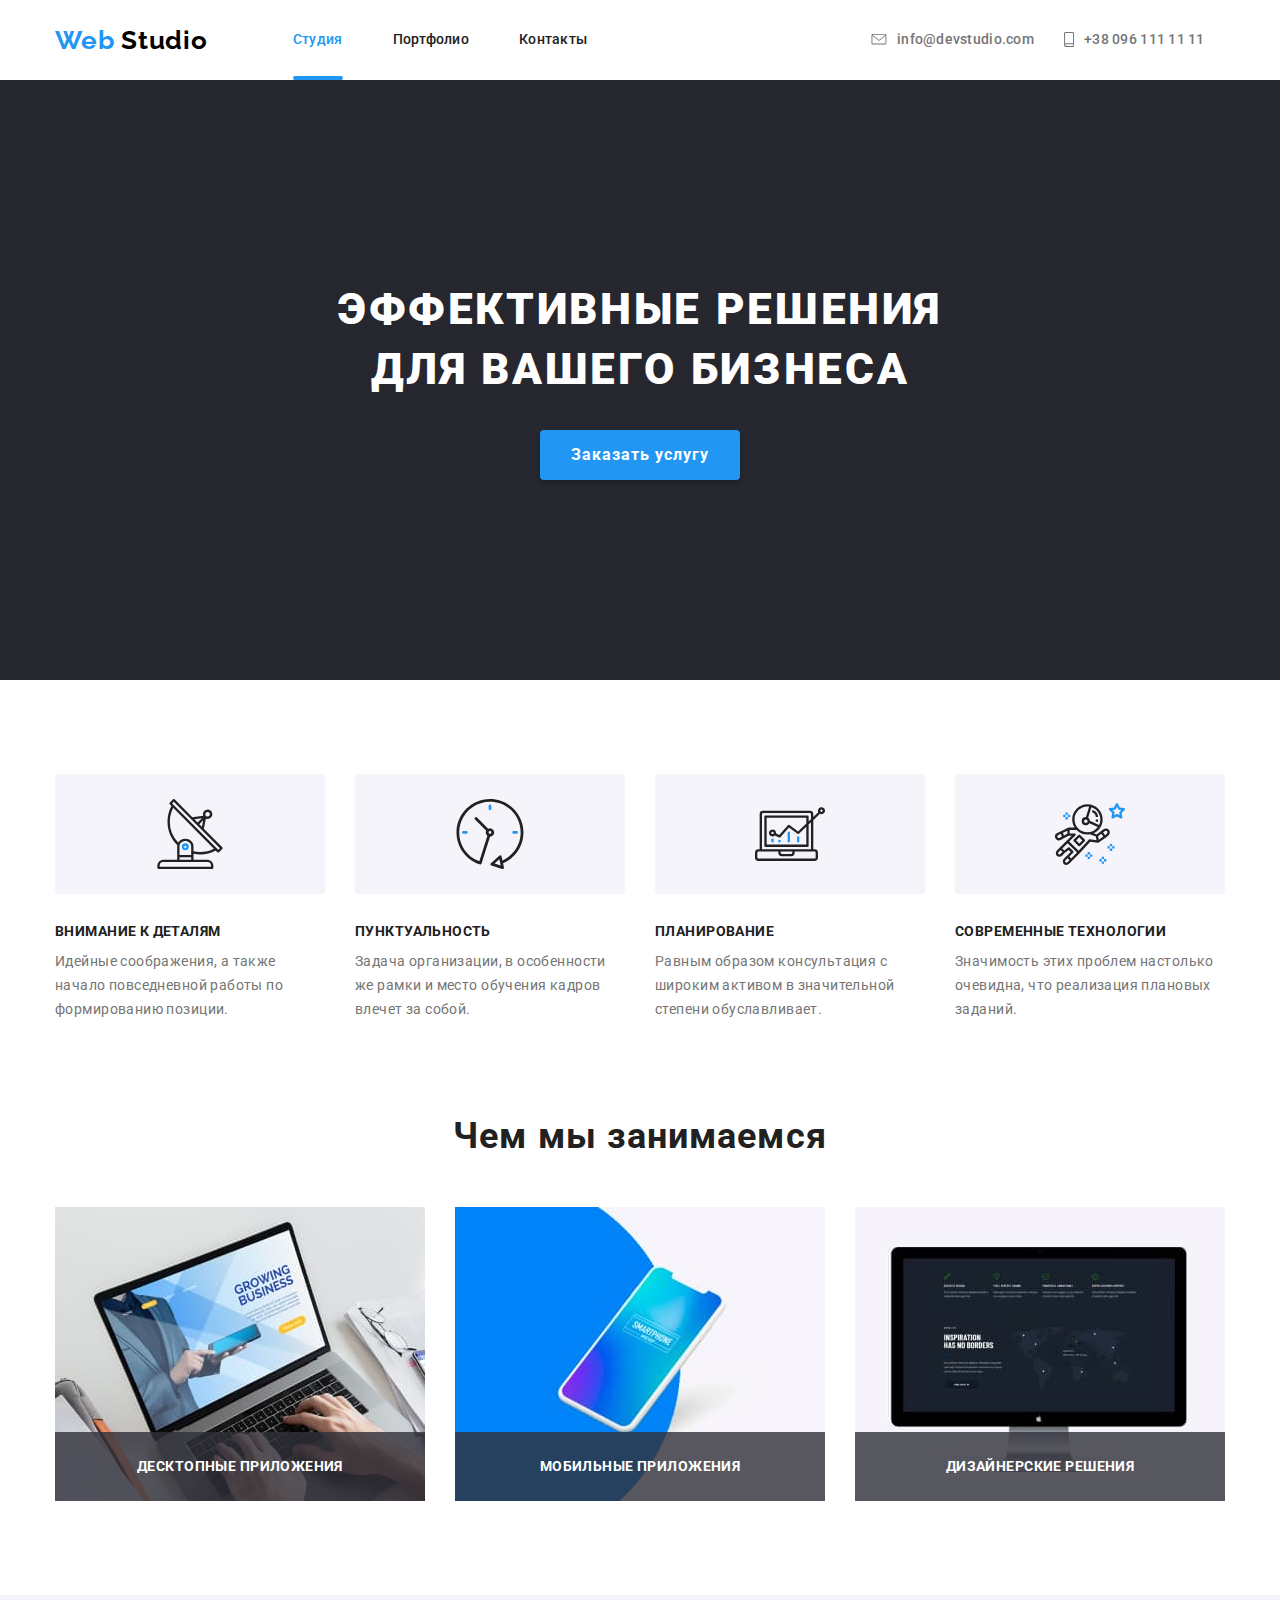
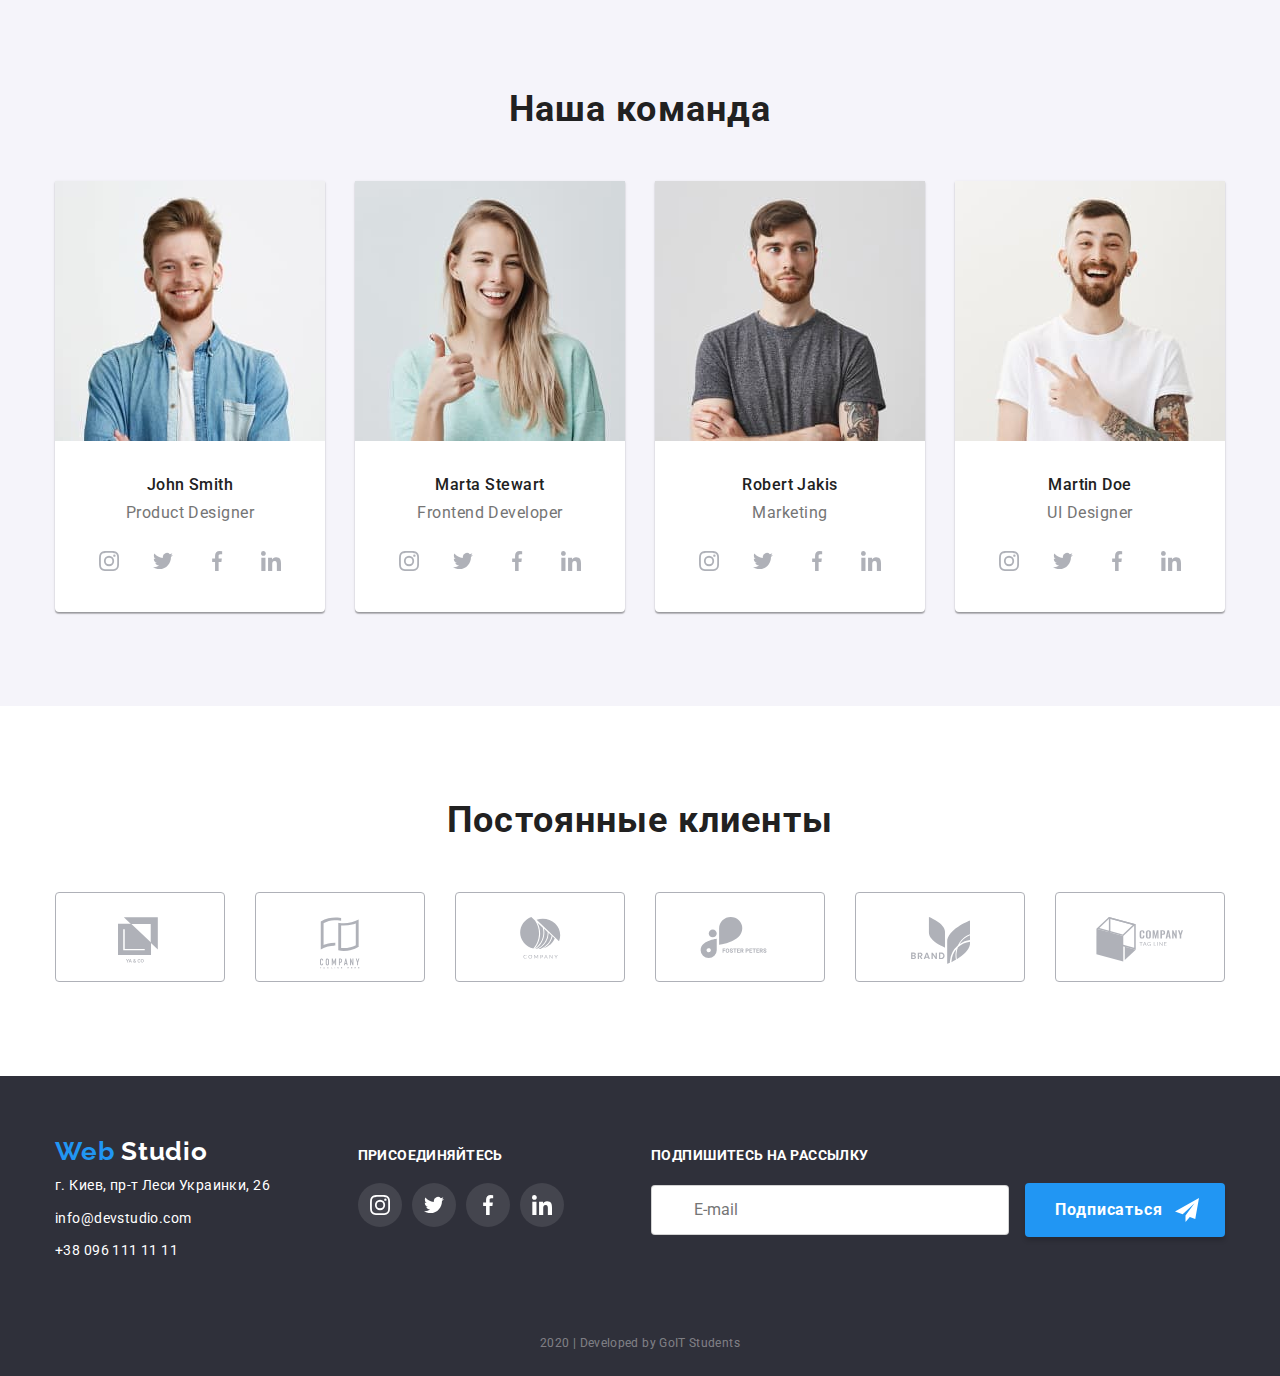
==== index.html @ 99c1262e "начало" ====
<!DOCTYPE html>
<html lang="ru">
  <head>
    <meta charset="UTF-8" />
    <title>My homework</title>
    <link
      href="https://fonts.googleapis.com/css2?family=Raleway:wght@700&family=Roboto:wght@400;500&display=swap"
      rel="stylesheet"
    />
    <link
      rel="stylesheet"
      href="https://cdnjs.cloudflare.com/ajax/libs/modern-normalize/0.6.0/modern-normalize.min.css"
    />
    <link rel="stylesheet" href="./main.css" />
  </head>
  <body>
    <header>
      <div class="container">
        <nav class="main-conteiner">
          <a href="./index.html" class="logo"
            ><span class="blue">Web </span>
            <span class="studio"> Studio</span></a
          >
          <ul class="site-nav">
            <li class="link-list">
              <a href="./index.html" class="link-current">Студия</a>
            </li>
            <li class="link-list">
              <a href="./portfolio.html" class="link">Портфолио</a>
            </li>
            <li class="link-list">
              <a href="" class="link">Контакты</a>
            </li>
          </ul>
          <address class="contacs">
            <a href="mailto:info@devstudio.com " class="contac">
              <svg class="icon-eleph" width="16" height="11.2">
                <use href="./img/sprite.svg#envelope"></use>
              </svg>
              info@devstudio.com
            </a>
            <a href="tel:+380961111111" class="contac">
              <svg class="icon-telep" width="10" height="15">
                <use href="./img/sprite.svg#smartphone"></use>
              </svg>
              +38 096 111 11 11
            </a>
          </address>
        </nav>
      </div>
    </header>
    <main>
      <div class="backdrop is-hidden" data-modal>
        <div class="modal">
          <form class="js-speker-form" autocomplete="off">
            <b class="form-text">Оставьте свои данные, мы вам перезвоним</b>
            <span class="form-close" data-modal-close>
              <svg class="close" width="11" height="11">
                <use href="./img/symbol-defs.svg#Vector61"></use>
              </svg>
            </span>
            <ul class="form-list">
              <li class="form-field">
                <input
                  type="text"
                  name="user-name"
                  id="name"
                  class="form-input"
                  placeholder=" "
                />
                <label for="name" class="form-label">Имя</label>
                <svg class="form-icon" width="12" height="12">
                  <use href="./img/symbol-defs.svg#Vector3"></use>
                </svg>
              </li>
              <li class="form-field">
                <input
                  type="tel"
                  name="tel"
                  id="tel"
                  class="form-input"
                  placeholder=" "
                />
                <label for="tel" class="form-label">Телефон</label>
                <svg class="form-icon" width="13" height="13">
                  <use href="./img/symbol-defs.svg#Vector1"></use>
                </svg>
              </li>
              <li class="form-field">
                <input
                  type="email"
                  name="email"
                  id="email"
                  class="form-input"
                  placeholder=" "
                />
                <label for="email" class="form-label">Почта</label>
                <svg class="form-icon" width="15" height="12">
                  <use href="./img/symbol-defs.svg#Vector21"></use>
                </svg>
              </li>
              <li class="form-field">
                <textarea
                  name="comment"
                  id="comment"
                  placeholder="Комментарий"
                ></textarea>
              </li>
            </ul>
            <label for="policy" class="form-policy">
              <input
                type="checkbox"
                name="policy"
                id="policy"
                class="checkbox"
              />
              <span class="checkbox-icon"></span>
              <p class="form-doc">
                Соглашаюсь с рассылкой и принимаю
                <a href="" class="form">Условия договора</a>
              </p></label
            >
            <button type="submit" class="form-button">Отправить</button>
          </form>
        </div>
      </div>

      <section class="decide">
        <div class="business">
          <h1>Эффективные решения для вашего бизнеса</h1>
        </div>
        <span class="buttom-footer" data-modal-open>Заказать услугу</span>
      </section>
      <section class="section">
        <div class="container">
          <ul class="info-main main-conteiner">
            <li class="info-li">
              <div class="icon-diagram">
                <svg class="icon-clock" width="70" height="70">
                  <use href="./img/sprite.svg#antenna"></use>
                </svg>
              </div>
              <h3 class="quality">Внимание к деталям</h3>
              <p class="text">
                Идейные соображения, а также начало повседневной работы по
                формированию позиции.
              </p>
            </li>
            <li class="info-li">
              <div class="icon-diagram">
                <svg class="icon-clock" width="70" height="70">
                  <use href="./img/sprite.svg#clock1"></use>
                </svg>
              </div>
              <h3 class="quality">Пунктуальность</h3>
              <p class="text">
                Задача организации, в особенности же рамки и место обучения
                кадров влечет за собой.
              </p>
            </li>
            <li class="info-li">
              <div class="icon-diagram">
                <svg class="icon-clock" width="70" height="70">
                  <use href="./img/sprite.svg#diagram"></use>
                </svg>
              </div>
              <h3 class="quality">Планирование</h3>
              <p class="text">
                Равным образом консультация с широким активом в значительной
                степени обуславливает.
              </p>
            </li>
            <li class="info-li">
              <div class="icon-diagram">
                <svg class="icon-clock" width="70" height="70">
                  <use href="./img/sprite.svg#astronaut"></use>
                </svg>
              </div>
              <h3 class="quality">Cовременные технологии</h3>
              <p class="text">
                Значимость этих проблем настолько очевидна, что реализация
                плановых заданий.
              </p>
            </li>
          </ul>
        </div>
      </section>
      <section class="section2">
        <div class="container">
          <h2 class="our-work">Чем мы занимаемся</h2>
          <ul class="main-conteiner">
            <li class="our-work-list">
              <img
                src="./img/img.jpg"
                class="block"
                alt="ноутбук"
                width="370"
              />
              <h3 class="quality-second">Десктопные приложения</h3>
            </li>
            <li class="our-work-list">
              <img
                src="./img/box.jpg"
                class="block"
                alt="телефон"
                width="370"
              />
              <h3 class="quality-second">Мобильные приложения</h3>
            </li>
            <li class="our-work-list">
              <img
                src="./img/img(1).jpg"
                class="block"
                alt="компьютерный монитор"
                width="370"
              />
              <h3 class="quality-second">Дизайнерские решения</h3>
            </li>
          </ul>
        </div>
      </section>
      <section class="section2 font">
        <div class="container">
          <h2 class="our-team">Наша команда</h2>
          <ul class="main-conteiner">
            <li class="our-people">
              <img
                src="./img/img(2).jpg"
                class="photo"
                alt="молодой человек"
                width="270"
              />
              <h3 class="name">John Smith</h3>
              <p class="profession">Product Designer</p>
              <ul class="social-network">
                <li class="network">
                  <a href="" class="social-name2">
                    <svg class="icon-insta" width="20" height="20">
                      <use href="./img/sprite.svg#instagram"></use>
                    </svg>
                  </a>
                </li>
                <li class="network">
                  <a href="" class="social-name2">
                    <svg class="icon-insta" width="20" height="20">
                      <use href="./img/sprite.svg#twitter"></use>
                    </svg>
                  </a>
                </li>
                <li class="network">
                  <a href="" class="social-name2">
                    <svg class="icon-insta" width="20" height="20">
                      <use href="./img/sprite.svg#facebook"></use>
                    </svg>
                  </a>
                </li>
                <li class="network">
                  <a href="" class="social-name2">
                    <svg class="icon-insta" width="20" height="20">
                      <use href="./img/sprite.svg#linkedin"></use>
                    </svg>
                  </a>
                </li>
              </ul>
            </li>
            <li class="our-people">
              <img
                src="./img/img(3).jpg"
                class="photo"
                alt="молодая женщина"
                width="270"
              />
              <h3 class="name">Marta Stewart</h3>
              <p class="profession">Frontend Developer</p>
              <ul class="social-network">
                <li class="network">
                  <a href="" class="social-name2">
                    <svg class="icon-insta" width="20" height="20">
                      <use href="./img/sprite.svg#instagram"></use>
                    </svg>
                  </a>
                </li>
                <li class="network">
                  <a href="" class="social-name2">
                    <svg class="icon-insta" width="20" height="20">
                      <use href="./img/sprite.svg#twitter"></use>
                    </svg>
                  </a>
                </li>
                <li class="network">
                  <a href="" class="social-name2">
                    <svg class="icon-insta" width="20" height="20">
                      <use href="./img/sprite.svg#facebook"></use>
                    </svg>
                  </a>
                </li>
                <li class="network">
                  <a href="" class="social-name2">
                    <svg class="icon-insta" width="20" height="20">
                      <use href="./img/sprite.svg#linkedin"></use>
                    </svg>
                  </a>
                </li>
              </ul>
            </li>
            <li class="our-people">
              <img
                src="./img/img(4).jpg"
                class="photo"
                alt="Молодой человек с рыжей бородой"
                width="270"
              />
              <h3 class="name">Robert Jakis</h3>
              <p class="profession">Marketing</p>
              <ul class="social-network">
                <li class="network">
                  <a href="" class="social-name2">
                    <svg class="icon-insta" width="20" height="20">
                      <use href="./img/sprite.svg#instagram"></use>
                    </svg>
                  </a>
                </li>
                <li class="network">
                  <a href="" class="social-name2">
                    <svg class="icon-insta" width="20" height="20">
                      <use href="./img/sprite.svg#twitter"></use>
                    </svg>
                  </a>
                </li>
                <li class="network">
                  <a href="" class="social-name2">
                    <svg class="icon-insta" width="20" height="20">
                      <use href="./img/sprite.svg#facebook"></use>
                    </svg>
                  </a>
                </li>
                <li class="network">
                  <a href="" class="social-name2">
                    <svg class="icon-insta" width="20" height="20">
                      <use href="./img/sprite.svg#linkedin"></use>
                    </svg>
                  </a>
                </li>
              </ul>
            </li>
            <li class="our-people">
              <img
                src="./img/img(5).jpg"
                class="photo"
                alt="Молодой человек с тонелями в ушах"
                width="270"
              />
              <h3 class="name">Martin Doe</h3>
              <p class="profession">UI Designer</p>
              <ul class="social-network">
                <li class="network">
                  <a href="" class="social-name2">
                    <svg class="icon-insta" width="20" height="20">
                      <use href="./img/sprite.svg#instagram"></use>
                    </svg>
                  </a>
                </li>
                <li class="network">
                  <a href="" class="social-name2">
                    <svg class="icon-insta" width="20" height="20">
                      <use href="./img/sprite.svg#twitter"></use>
                    </svg>
                  </a>
                </li>
                <li class="network">
                  <a href="" class="social-name2">
                    <svg class="icon-insta" width="20" height="20">
                      <use href="./img/sprite.svg#facebook"></use>
                    </svg>
                  </a>
                </li>
                <li class="network">
                  <a href="" class="social-name2">
                    <svg class="icon-insta" width="20" height="20">
                      <use href="./img/sprite.svg#linkedin"></use>
                    </svg>
                  </a>
                </li>
              </ul>
            </li>
          </ul>
        </div>
      </section>
      <section class="section2">
        <div class="container">
          <h2 class="clients">Постоянные клиенты</h2>
          <ul class="main-conteiner">
            <li class="our-clients">
              <a href=" " class="our-clients-name">
                <svg class="clients-logo1" width="44" height="49">
                  <use href="./img/sprite.svg#logo1"></use>
                </svg>
              </a>
            </li>

            <li class="our-clients">
              <a href=" " class="our-clients-name">
                <svg class="clients-logo1" width="40" height="52">
                  <use href="./img/sprite.svg#logo2"></use>
                </svg>
              </a>
            </li>
            <li class="our-clients">
              <a href=" " class="our-clients-name">
                <svg class="clients-logo1" width="41" height="42">
                  <use href="./img/sprite.svg#logo3"></use>
                </svg>
              </a>
            </li>
            <li class="our-clients">
              <a href=" " class="our-clients-name">
                <svg class="clients-logo1" width="80" height="42">
                  <use href="./img/sprite.svg#logo4"></use>
                </svg>
              </a>
            </li>
            <li class="our-clients">
              <a href=" " class="our-clients-name">
                <svg class="clients-logo1" width="59" height="47">
                  <use href="./img/sprite.svg#logo5"></use>
                </svg>
              </a>
            </li>
            <li class="our-clients">
              <a href=" " class="our-clients-name">
                <svg class="clients-logo1" width="88" height="45">
                  <use href="./img/sprite.svg#logo6"></use>
                </svg>
              </a>
            </li>
          </ul>
        </div>
      </section>
    </main>
    <footer class="footer">
      <div class="container">
        <div class="main-conteiner2">
          <address class="footer-addres">
            <a href="" class="footer-logo"
              ><span class="blue">Web</span
              ><span class="footer-studio"> Studio</span></a
            >
            <p class="footer-studio">г. Киев, пр-т Леси Украинки, 26</p>
            <ul class="mail2">
              <li class="contacs-details">
                <a href="mailto:info@devstudio.com " class="footer-studio"
                  >info@devstudio.com</a
                >
              </li>
              <li class="contacs-details">
                <a href="tel:+380961111111" class="footer-studio"
                  >+38 096 111 11 11</a
                >
              </li>
            </ul>
          </address>
          <div class="footer-elements">
            <b class="footer-act">присоединяйтесь</b>
            <ul class="social-network2">
              <li class="network">
                <a href="" class="social-name">
                  <svg class="icon-twitter" width="20" height="20">
                    <use href="./img/sprite.svg#instagram"></use>
                  </svg>
                </a>
              </li>
              <li class="network">
                <a href="" class="social-name">
                  <svg class="icon-twitter" width="20" height="20">
                    <use href="./img/sprite.svg#twitter"></use>
                  </svg>
                </a>
              </li>
              <li class="network">
                <a href="" class="social-name">
                  <svg class="icon-twitter" width="20" height="20">
                    <use href="./img/sprite.svg#facebook"></use>
                  </svg>
                </a>
              </li>
              <li class="network">
                <a href="" class="social-name">
                  <svg class="icon-twitter" width="20" height="20">
                    <use href="./img/sprite.svg#linkedin"></use>
                  </svg>
                </a>
              </li>
            </ul>
          </div>
          <div class="subscribe">
            <b class="footer-act">Подпишитесь на рассылку</b>
            <div class="form-field">
              <form>
                <input
                  type="email"
                  name="email"
                  id="email"
                  class="form-footer"
                  placeholder="E-mail"
                />
                <button type="submit" class="buttom">
                  <svg class="icon-footer" width="24" height="24">
                    <use href="./img/symbol-defs.svg#icon-send1"></use>
                  </svg>
                  Подписаться
                </button>
              </form>
            </div>
          </div>
        </div>
        <div>
          <p class="source">2020 | Developed by GoIT Students</p>
        </div>
      </div>
    </footer>
    <script>
      (() => {
        const refs = {
          openModalBtn: document.querySelector("[data-modal-open]"),
          closeModalBtn: document.querySelector("[data-modal-close]"),
          modal: document.querySelector("[data-modal]"),
        };

        refs.openModalBtn.addEventListener("click", toggleModal);
        refs.closeModalBtn.addEventListener("click", toggleModal);

        function toggleModal() {
          refs.modal.classList.toggle("is-hidden");
        }
      })();
    </script>
  </body>
</html>
---- main.css ----
:root {
  --title-color: #212121;
  --text-color: #757575;
  --font-logo: "Raleway", sans-serif;
  --font-text: "Roboto", sans-serif;
  --main-color: #2196f3;
  --footer-color: #ffffff;
  --footer-address: rgba(255, 255, 255, 0.6);
  --footer-source: rgba(255, 255, 255, 0.4);
}
html {
  box-sizing: border-box;
}
*,
*::before,
*::after {
  box-sizing: inherit;
}
body {
  font-family: var(--font-text);
  font-style: normal;
}
.container {
  margin-left: auto;
  margin-right: auto;
  width: 1200px;
  padding-left: 15px;
  padding-right: 15px;
}
.main-conteiner {
  display: flex;
  align-items: center;
  margin-top: 0;
  margin-bottom: 0;
  padding-left: 0;
}
.font {
  background: #f5f4fa;
}
a {
  text-decoration: none;
}
ul {
  list-style: none;
}
.decide {
  max-width: 1600px;
  height: 600px;
  margin-left: auto;
  margin-right: auto;
  background-image: linear-gradient(
      to right,
      rgba(47, 48, 58, 0.8),
      rgba(47, 48, 58, 0.8)
    ),
    url("../goit-markup-hw-04/img/Header.jpg");
  background-repeat: no-repeat;
  background-position: center;
  background-size: cover;
  background-color: black;
  text-align: center;
  padding-top: 200px;
  padding-bottom: 200px;
}
h1 {
  margin-top: 0;
  margin-bottom: 0;
  font-weight: 900;
  font-size: 44px;
  line-height: 1.36;
  letter-spacing: 0.06em;
  text-transform: uppercase;
  color: var(--footer-color);
}
.business {
  width: 696px;
  margin-left: auto;
  margin-right: auto;
  margin-bottom: 30px;
}
h2 {
  color: var(--title-color);
  font-weight: 700;
  font-size: 36px;
  line-height: 1.16;
  text-align: center;
  letter-spacing: 0.03em;
}
h3 {
  color: var(--title-color);
  font-weight: 700;
  font-size: 18px;
  line-height: 2;
  letter-spacing: 0.06em;
}
.logo {
  font-family: var(--font-logo);
  font-weight: 700;
  font-size: 26px;
  line-height: 1.19;
  letter-spacing: 0.03em;
}
.blue {
  color: var(--main-color);
  font-style: normal;
}
.studio {
  color: black;
}
.site-nav {
  margin-top: 0;
  margin-bottom: 0;
  margin-left: 85px;
  font-weight: 500;
  font-size: 14px;
  line-height: 1.14;
  letter-spacing: 0.02em;
  display: flex;
  padding-left: 0;
}
.link {
  display: block;
  position: relative;
  padding-top: 32px;
  padding-bottom: 32px;
  color: var(--title-color);
  transition: color 250ms cubic-bezier(0.4, 0, 0.2, 1);
}
.link:hover,
.link:focus {
  color: var(--main-color);
}
.link-current {
  position: relative;
}
.site-nav .link-current {
  display: block;
  padding-top: 32px;
  padding-bottom: 32px;
  color: var(--main-color);
}
.link-current::after {
  content: "";
  position: absolute;
  bottom: 0;
  left: 0;
  height: 4px;
  width: 100%;
  background-color: var(--main-color);
  border-radius: 2px;
}
.link-list {
  min-width: 49px;
  margin-right: 50px;
}
.link-list:last-child {
  margin-right: 0;
}
.contacs {
  margin-left: auto;
  display: flex;
  margin-top: 0;
  margin-bottom: 0;
}
.contacs .contac + .contac {
  margin-left: 30px;
}
.contac {
  display: flex;
  align-items: center;
  min-width: 161px;
  height: 16px;
  font-weight: 500;
  font-size: 14px;
  line-height: 1.14;
  letter-spacing: 0.02em;
  font-style: normal;
  color: var(--text-color);
  cursor: pointer;
  transition: color 250ms cubic-bezier(0.4, 0, 0.2, 1);
}
.contac:hover,
.contac:focus {
  color: var(--main-color);
}
.icon-eleph,
.icon-telep {
  margin-right: 10px;
  --color3: currentColor;
}
.portfolio {
  margin-top: 0;
  margin-bottom: 0;
  justify-content: center;
  margin-bottom: 50px;
}
.list-portfolio {
  display: block;
}
.list-portfolio + .list-portfolio {
  margin-left: 8px;
}
.icon-diagram {
  display: block;
  width: 270px;
  height: 120px;
  border-radius: 4px;
  background: #f5f4fa;
  margin-bottom: 30px;
}
.icon-clock {
  display: inline-block;
  margin: 25px 100px;
}
.info-li + .info-li {
  margin-left: 30px;
}
.button {
  display: inline-block;
  min-width: 103px;
  padding: 6px 22px;
  background: #f5f4fa;
  border-radius: 4px;
  margin: 0;
  font-weight: 500;
  font-size: 16px;
  line-height: 1.62;
  letter-spacing: 0.03em;
  color: var(--title-color);
  text-align: center;
}

.list-items {
  color: var(--title-color);
  transition: color 250ms cubic-bezier(0.4, 0, 0.2, 1),
    background-color 250ms cubic-bezier(0.4, 0, 0.2, 1),
    box-shadow 250ms cubic-bezier(0.4, 0, 0.2, 1);
}
.list-items:hover,
.list-items:focus {
  color: var(--footer-color);
  background-color: var(--main-color);
  box-shadow: 0px 2px 2px rgba(0, 0, 0, 0.12), 0px 1px 2px rgba(0, 0, 0, 0.08),
    0px 3px 1px rgba(0, 0, 0, 0.1);
}
.section {
  padding-top: 94px;
}
.section2 {
  padding-top: 94px;
  padding-bottom: 94px;
}
.text {
  margin-top: 0;
  margin-bottom: 0;
}
.quality {
  font-weight: 700;
  font-size: 14px;
  line-height: 1.14;
  letter-spacing: 0.03em;
  text-transform: uppercase;
  color: var(--title-color);
  margin-bottom: 10px;
  margin-top: 0;
}
.our-work-list {
  position: relative;
  width: 370px;
}
.our-work-list + .our-work-list {
  margin-left: 30px;
}
.our-work {
  margin-bottom: 50px;
  margin-top: 0;
}
.block {
  display: block;
}
.quality-second {
  position: absolute;
  bottom: 0;
  margin-top: 0;
  margin-bottom: 0;
  font-weight: 700;
  font-size: 14px;
  line-height: 1.14;
  letter-spacing: 0.03em;
  text-transform: uppercase;
  color: var(--footer-color);
  min-width: 370px;
  text-align: center;
  background-color: rgba(47, 48, 58, 0.8);
  padding: 27px 80px 27px 80px;
}
.our-team {
  margin-bottom: 50px;
  margin-top: 0;
}
.our-people {
  display: block;
  width: 270px;
  padding-bottom: 24px;
  background-color: var(--footer-color);
  box-shadow: 0px 2px 1px rgba(0, 0, 0, 0.2), 0px 1px 1px rgba(0, 0, 0, 0.14),
    0px 1px 3px rgba(0, 0, 0, 0.12);
  border-radius: 0px 0px 4px 4px;
}
.social-network {
  display: flex;
  margin-left: auto;
  margin-right: auto;
  padding-left: 0;
  width: 206px;
}
.social-name {
  color: #afb1b8;
  width: 44px;
  height: 44px;
  display: inline-block;
  border-radius: 50%;
  background-size: 20px;
  background-color: rgba(255, 255, 255, 0.1);
  transition: background-color 250ms cubic-bezier(0.4, 0, 0.2, 1);
}
.icon-twitter {
  display: inline-block;
  margin: 12px 12px;
  fill: var(--footer-color);
}
.social-name:hover,
.social-name:focus {
  background-color: var(--main-color);
}
.social-name2 {
  width: 44px;
  height: 44px;
  display: inline-block;
  border-radius: 50%;
  fill: #afb1b8;
  transition: background-color 250ms cubic-bezier(0.4, 0, 0.2, 1),
    fill 250ms cubic-bezier(0.4, 0, 0.2, 1);
}
.icon-insta {
  display: block;
  margin-right: auto;
  margin-left: auto;
  margin-bottom: 12px;
  margin-top: 12px;
}
.social-name2:hover,
.social-name2:focus {
  background-color: var(--main-color);
  fill: #ffffff;
}
.icon-insta {
  fill: inherit;
}
.network {
  display: block;
  justify-content: space-between;
}
.network + .network {
  margin-left: 10px;
}
.our-people + .our-people {
  margin-left: 30px;
}
.techno {
  font-weight: normal;
  font-size: 18px;
  line-height: 28px;
  letter-spacing: 0.03em;
  color: var(--footer-color);
  margin-top: 0;
  margin-bottom: 0;
}
p {
  color: var(--text-color);
  font-weight: normal;
  font-size: 14px;
  line-height: 1.71;
  letter-spacing: 0.03em;
}
.work {
  font-weight: 400;
  font-size: 16px;
  line-height: 1.85;
  letter-spacing: 0.03em;
  color: var(--text-color);
  margin-top: 0;
  margin-bottom: 0;
}
.photo {
  margin-bottom: 30px;
}
.name {
  margin-bottom: 10px;
  text-align: center;
  font-weight: 500;
  font-size: 16px;
  line-height: 1.18;
  letter-spacing: 0.03em;
  color: var(--title-color);
  margin-top: 0;
}
.profession {
  margin-bottom: 16px;
  text-align: center;
  margin-top: 0;
  font-weight: 400;
  font-size: 16px;
  line-height: 1.18;
}
.clients {
  margin-top: 0;
  margin-bottom: 50px;
}
.our-clients-name {
  display: block;
  width: 170px;
  height: 90px;
  border: 1px solid #afb1b8;
  box-sizing: border-box;
  border-radius: 4px;
  cursor: pointer;
  transition: border-color 250ms cubic-bezier(0.4, 0, 0.2, 1),
    --color5 250ms cubic-bezier(0.4, 0, 0.2, 1);
}
.our-clients + .our-clients {
  margin-left: 30px;
}
.clients-logo1 {
  display: block;
  margin-left: auto;
  margin-right: auto;
  margin-top: 24px;
  margin-bottom: 24px;
}
.our-clients-name:hover,
.our-clients-name:focus {
  border-color: var(--main-color);
  --color5: var(--main-color);
}
.clients-logo1 {
  --color5: inherit;
}
.our-service {
  padding-left: 0;
  margin-bottom: 0;
  margin-top: 0;
  display: flex;
  flex-wrap: wrap;
}

.our-photo {
  width: 370px;
  margin-right: 30px;
  margin-bottom: 30px;
}

.our-photo-name {
  display: block;
  width: 372px;
  background: #ffffff;
  border: 1px solid #eeeeee;
  box-sizing: border-box;
  cursor: pointer;
  transition: border 250ms cubic-bezier(0.4, 0, 0.2, 1),
    box-sizing 250ms cubic-bezier(0.4, 0, 0.2, 1),
    box-shadow 250ms cubic-bezier(0.4, 0, 0.2, 1);
}
.product-overlay {
  width: 370px;
  min-height: 294px;
  position: relative;
  overflow: hidden;
}
.text-overlay {
  position: absolute;
  min-width: 322px;
  padding: 63px 24px;
  left: 0;
  top: 0;
  width: 100%;
  height: 100%;
  background: rgba(33, 150, 243, 0.9);
  transform: translateY(101%);
  transition: transform 250ms cubic-bezier(0.4, 0, 0.2, 1);
}
.text-overlay2 {
  display: inline-block;
  font-family: var(--font-text);
  font-weight: 400;
  font-size: 18px;
  line-height: 1.55;
  letter-spacing: 0.03em;
  color: #ffffff;
  margin-bottom: 0;
  margin-top: 0;
}
.our-photo:hover .text-overlay,
.our-photo:focus-within .text-overlay {
  transform: translateY(0);
}

.our-photo-name:hover,
.our-photo-name:focus {
  border: 1px solid #eeeeee;
  box-sizing: border-box;
  box-shadow: 1px 4px 6px rgba(0, 0, 0, 0.16), 0px 4px 4px rgba(0, 0, 0, 0.06),
    0px 1px 1px rgba(0, 0, 0, 0.12);
}
.portfolio-poster {
  display: block;
  box-shadow: inherit;
}
.our-photo:nth-child(3n) {
  margin-right: 0;
}
.our-photo:nth-last-child(-n + 3) {
  margin-bottom: 0;
}
.footer {
  background: #2f303a;
  padding-top: 60px;
  padding-bottom: 21px;
}
.footer-studio {
  color: var(--footer-color);
  font-style: normal;
  margin-top: 0;
}
.footer-addres p {
  margin-bottom: 9px;
}
.footer-logo {
  display: inline-block;
  font-family: var(--font-logo);
  font-weight: 700;
  font-size: 26px;
  line-height: 1.19;
  letter-spacing: 0.03em;
  margin-bottom: 8px;
}
.mail {
  margin-top: 0;
  margin-bottom: 0;
}
.poster {
  margin-top: 0;
  margin-bottom: 4px;
}
.heading {
  display: inline-block;
  width: 322px;
  min-height: 70px;
  margin: 20px 24px;
}
.footer-addres {
  font-weight: 400;
  font-size: 14px;
  line-height: 1.71;
  letter-spacing: 0.03em;
}
.footer-act {
  color: var(--footer-color);
  font-weight: 700;
  font-size: 14px;
  line-height: 1.14;
  letter-spacing: 0.03em;
  text-transform: uppercase;
  display: inline-block;
  margin-bottom: 20px;
}
.buttom-footer {
  display: inline-block;
  min-width: 200px;
  padding: 10px 28px;
  text-align: center;
  color: var(--footer-color);
  border-radius: 4px;
  background-color: var(--main-color);
  font-weight: 700;
  font-size: 16px;
  line-height: 1.87;
  letter-spacing: 0.06em;
  box-shadow: 0px 4px 4px rgba(0, 0, 0, 0.15);
}
.source {
  color: var(--footer-source);
  font-weight: 400;
  font-size: 12px;
  line-height: 2;
  text-align: center;
  letter-spacing: 0.03em;
  margin-bottom: 0;
  margin-top: 0;
}
.footer-elements,
.subscribe,
.footer-addres {
  display: block;
}
.subscribe {
  flex-direction: column;
}
.network {
  display: block;
}
.cotacs-details {
  display: inline-block;
  margin-left: auto;
}
.input {
  min-width: 334px;
  padding: 14px 12px;
  border: 1px solid rgba(255, 255, 255, 0.3);
  border-radius: 4px;
  margin-right: 12px;
}
.main-conteiner2 {
  display: flex;
  align-items: baseline;
  justify-content: space-between;
  margin-bottom: 68px;
}
.mail2 {
  margin-top: 0;
  margin-bottom: 0;
  padding: 0;
}
.social-network2 {
  display: flex;
  padding: 0;
  margin-top: 0;
  margin-bottom: 0;
}
.mail2:nth-first-child() {
  margin-bottom: 8px;
}
.contacs-details {
  margin-bottom: 8px;
}
.contacs-details:last-child {
  margin-bottom: 0;
}
.main-portfolio {
  padding-top: 94px;
  padding-bottom: 94px;
}
.backdrop {
  position: fixed;
  left: 0;
  top: 0;
  width: 100%;
  height: 100%;
  z-index: 1;
  background: rgba(0, 0, 0, 0.2);
  transition: opacity 250ms cubic-bezier(0.4, 0, 0.2, 1);
}
.backdrop.is-hidden {
  opacity: 0;
  pointer-events: none;
}
.modal {
  position: absolute;
  left: 50%;
  top: 50%;
  transform: translate(-50%, -50%);
  max-height: calc(100% - 30px);
  max-width: calc(100% - 30px);
  overflow: auto;
  background: #ffffff;
  box-shadow: 0px 2px 1px rgba(0, 0, 0, 0.2), 0px 1px 1px rgba(0, 0, 0, 0.14),
    0px 1px 3px rgba(0, 0, 0, 0.12);
  border-radius: 4px;
}
.js-speker-form {
  position: relative;
  padding: 40px;
}
.form-text {
  display: inline-block;
  margin-bottom: 30px;
  font-weight: 700;
  font-size: 20px;
  line-height: 1.15;
  text-align: center;
  letter-spacing: 0.03em;
  color: var(--title-color);
}
.form-close {
  position: absolute;
  top: 8px;
  right: 8px;
  width: 30px;
  height: 30px;
  background: #ffffff;
  border: 1px solid rgba(0, 0, 0, 0.1);
  box-sizing: border-box;
  border-radius: 15px;
  transition: fill 250ms cubic-bezier(0.4, 0, 0.2, 1);
}
.close {
  display: block;
  margin: 9px 9px;
}
.form-close:hover {
  fill: var(--main-color);
}
.close {
  fill: inherit;
}
.form-list {
  padding-left: 0;
  margin-top: 0;
  margin-bottom: 20px;
}
.form-field {
  position: relative;
  display: flex;
  flex-direction: column;
  margin-bottom: 28px;
}
.form-field:last-child {
  margin-bottom: 0;
}
.form-field input {
  height: 40px;
  padding-left: 42px;
  margin-top: 0;
  border: 1px solid rgba(33, 33, 33, 0.2);
  box-sizing: border-box;
  border-radius: 4px;
}
.form-field textarea {
  min-height: 120px;
  padding-left: 16px;
  padding-top: 12px;
  border: 1px solid rgba(33, 33, 33, 0.2);
  box-sizing: border-box;
  border-radius: 4px;
}
.form-field label {
  font-weight: 400;
  font-size: 14px;
  line-height: 1.14;
  letter-spacing: 0.01em;
  color: var(--text-color);
}
.form-button {
  display: flex;
  width: 200px;
  height: 50px;
  margin-right: auto;
  margin-left: auto;
  border-color: transparent;
  padding: 10px 55px;
  font-weight: 700;
  font-size: 16px;
  line-height: 1.87;
  letter-spacing: 0.06em;
  color: var(--footer-color);
  background: var(--main-color);
  box-shadow: 0px 4px 4px rgba(0, 0, 0, 0.15);
  border-radius: 4px;
  transition: background-color 1000ms cubic-bezier(0.4, 0, 0.2, 1);
}
.form-button:hover {
  background-color: #188ce8;
  box-shadow: 0px 4px 4px rgba(0, 0, 0, 0.15);
  border-radius: 4px;
}
.form-input:focus + .form-label,
.form-input:not(:placeholder-shown) + .form-label {
  color: var(--main-color);
  transform: translate(-25px, -40px);
  margin-bottom: 4px;
}
.form-label {
  position: absolute;
  top: 50%;
  left: 42px;
  transform: translateY(-50%);
  transition: transform 250ms cubic-bezier(0.4, 0, 0.2, 1),
    color 250ms cubic-bezier(0.4, 0, 0.2, 1);
}
.form-comment {
  position: absolute;
  width: 416px;
  height: 96px;
  left: 16px;
  top: 12px;
}
.form-icon {
  position: absolute;
  display: inline-block;
  margin-right: 11px;
  top: 50%;
  left: 19px;
  transform: translateY(-50%);
  transition: fill 250ms cubic-bezier(0.4, 0, 0.2, 1);
}
.form-input:focus ~ .form-icon {
  fill: var(--main-color);
}
.checkbox {
  -webkit-appearance: none;
  -moz-appearance: none;
  appearance: none;
  position: absolute;
}
.form-policy {
  display: flex;
  align-items: center;
  margin-left: auto;
  margin-right: auto;
  margin-bottom: 30px;
  width: 432px;
}

.checkbox-icon {
  display: inline-block;
  width: 15px;
  height: 15px;
  border: 2px solid #212121;
  border-radius: 4px;
}
.checkbox:checked + .checkbox-icon {
  border-color: var(--main-color);
  background-image: url(./img/icon-check.svg);
  background-size: contain;
  background-origin: border-box;
}
.form-doc {
  margin-left: 8.38px;
  font-weight: 400;
  font-size: 14px;
  line-height: 1.71;
  letter-spacing: 0.03em;
  color: #757575;
}
.form {
  color: var(--main-color);
  text-decoration: underline;
}
.form-footer {
  width: 358px;
  min-height: 50px;
}
.buttom {
  position: relative;
  display: inline-block;
  border-color: transparent;
  min-width: 200px;
  min-height: 50px;
  margin-left: 12px;
  padding: 10px 32px;
  color: var(--footer-color);
  border-radius: 4px;
  background-color: var(--main-color);
  box-shadow: 0px 4px 4px rgba(0, 0, 0, 0.15);
  padding-left: 0;
  font-weight: 700;
  font-size: 16px;
  line-height: 1.87;
  letter-spacing: 0.06em;
}
.icon-footer {
  position: absolute;
  right: 28px;
  top: 13px;
  bottom: 13px;
  left: 148px;
}
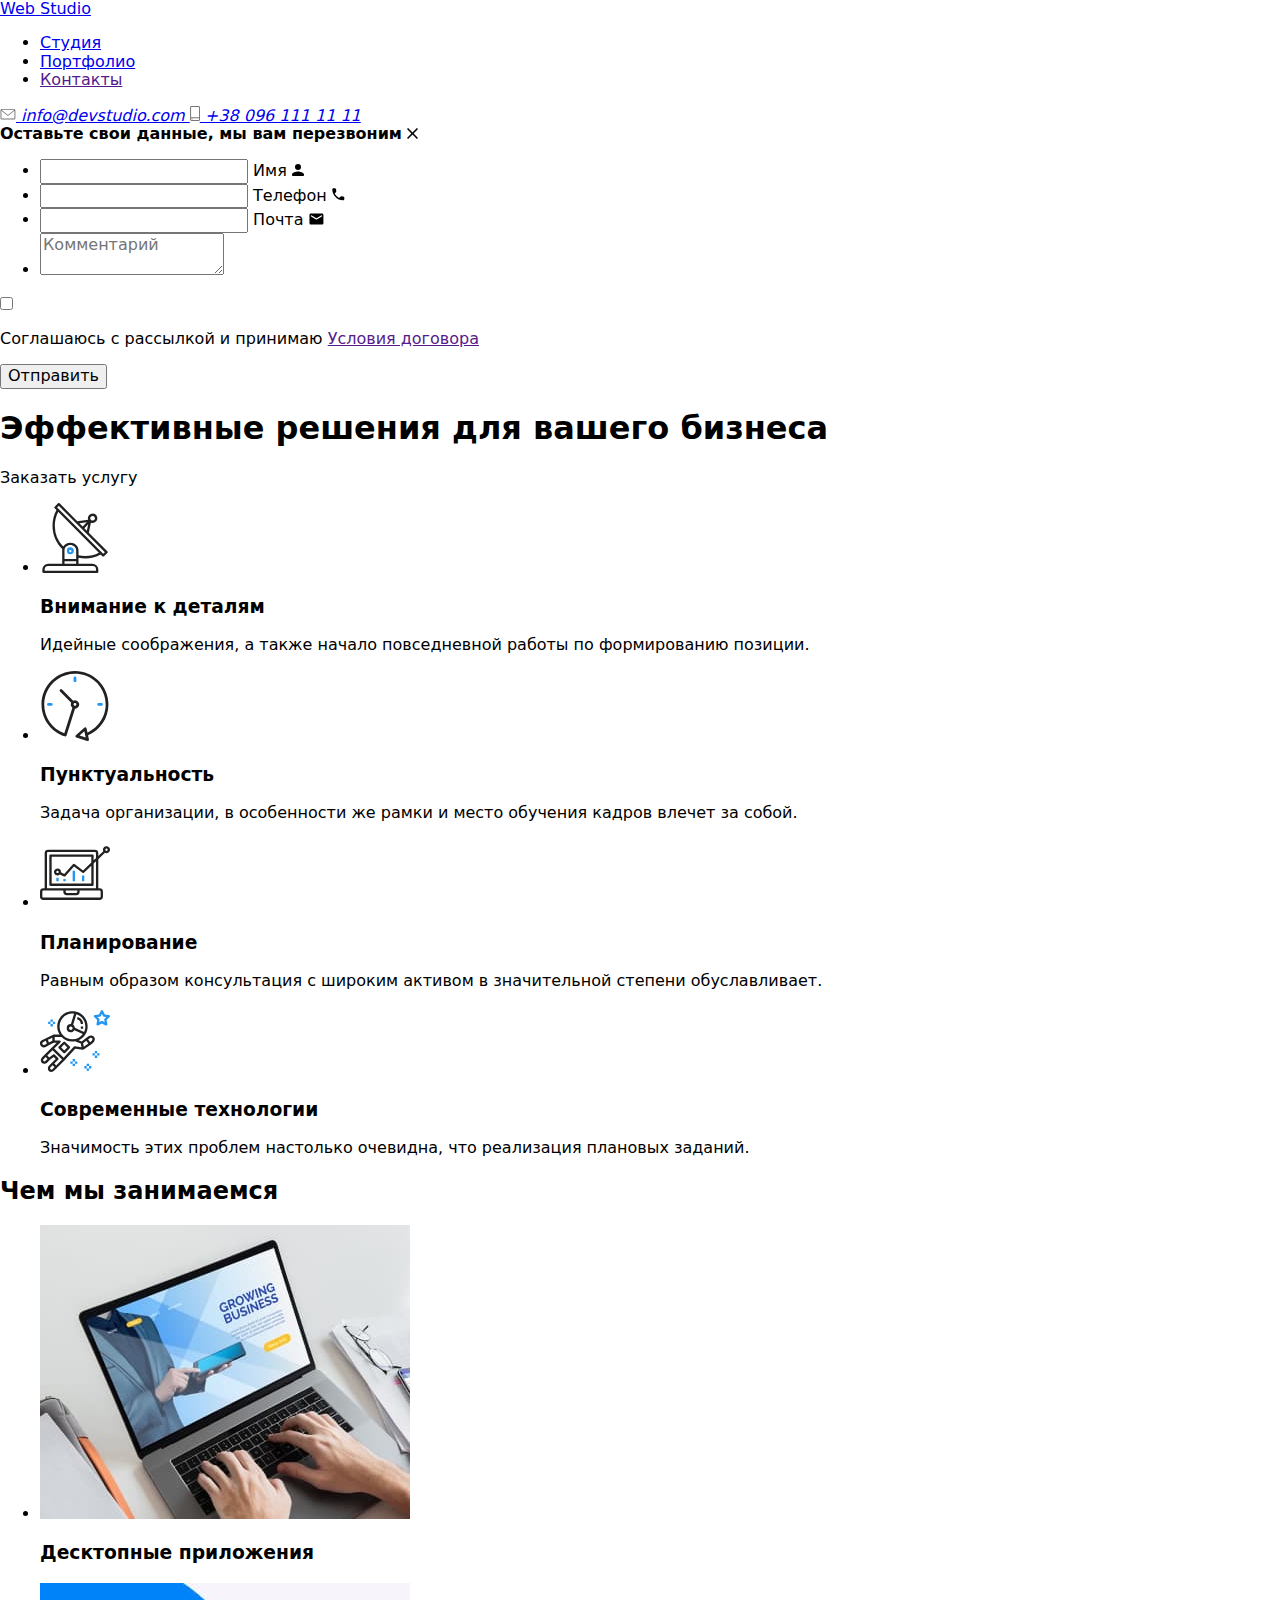
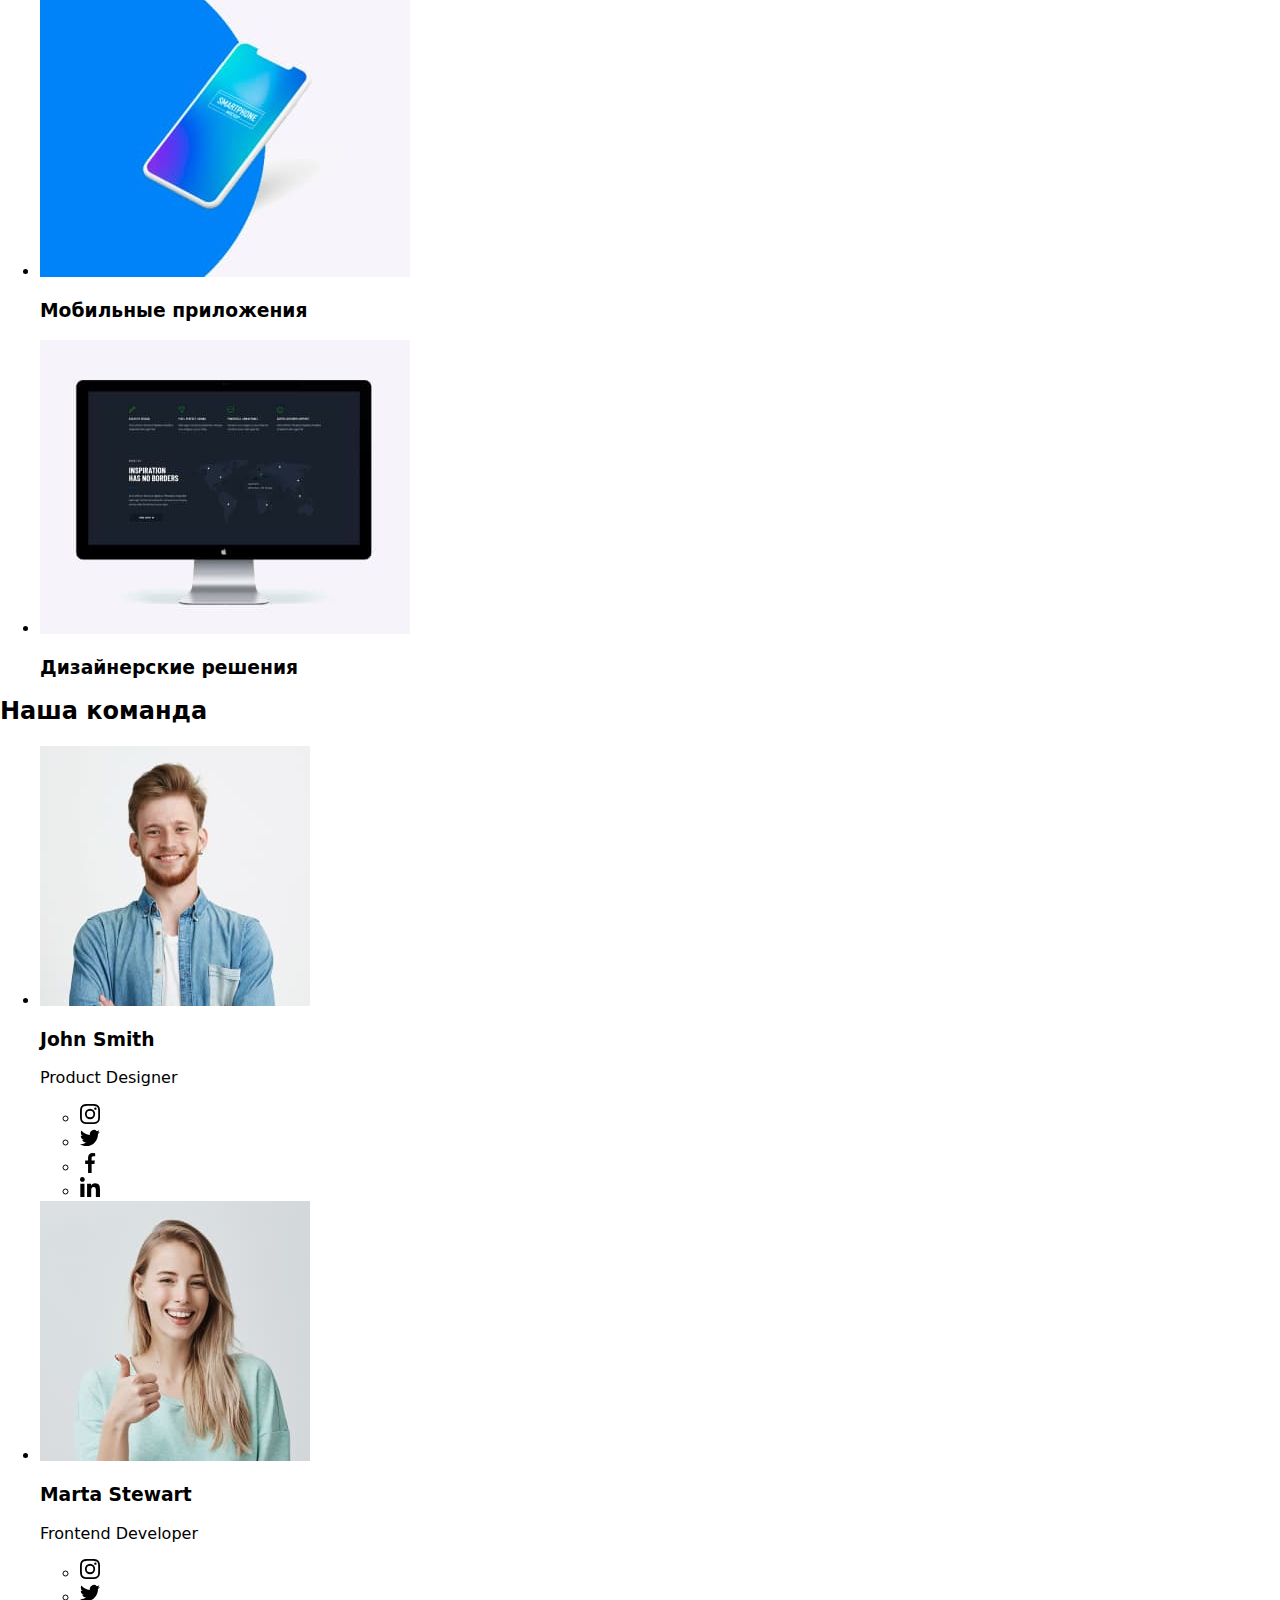
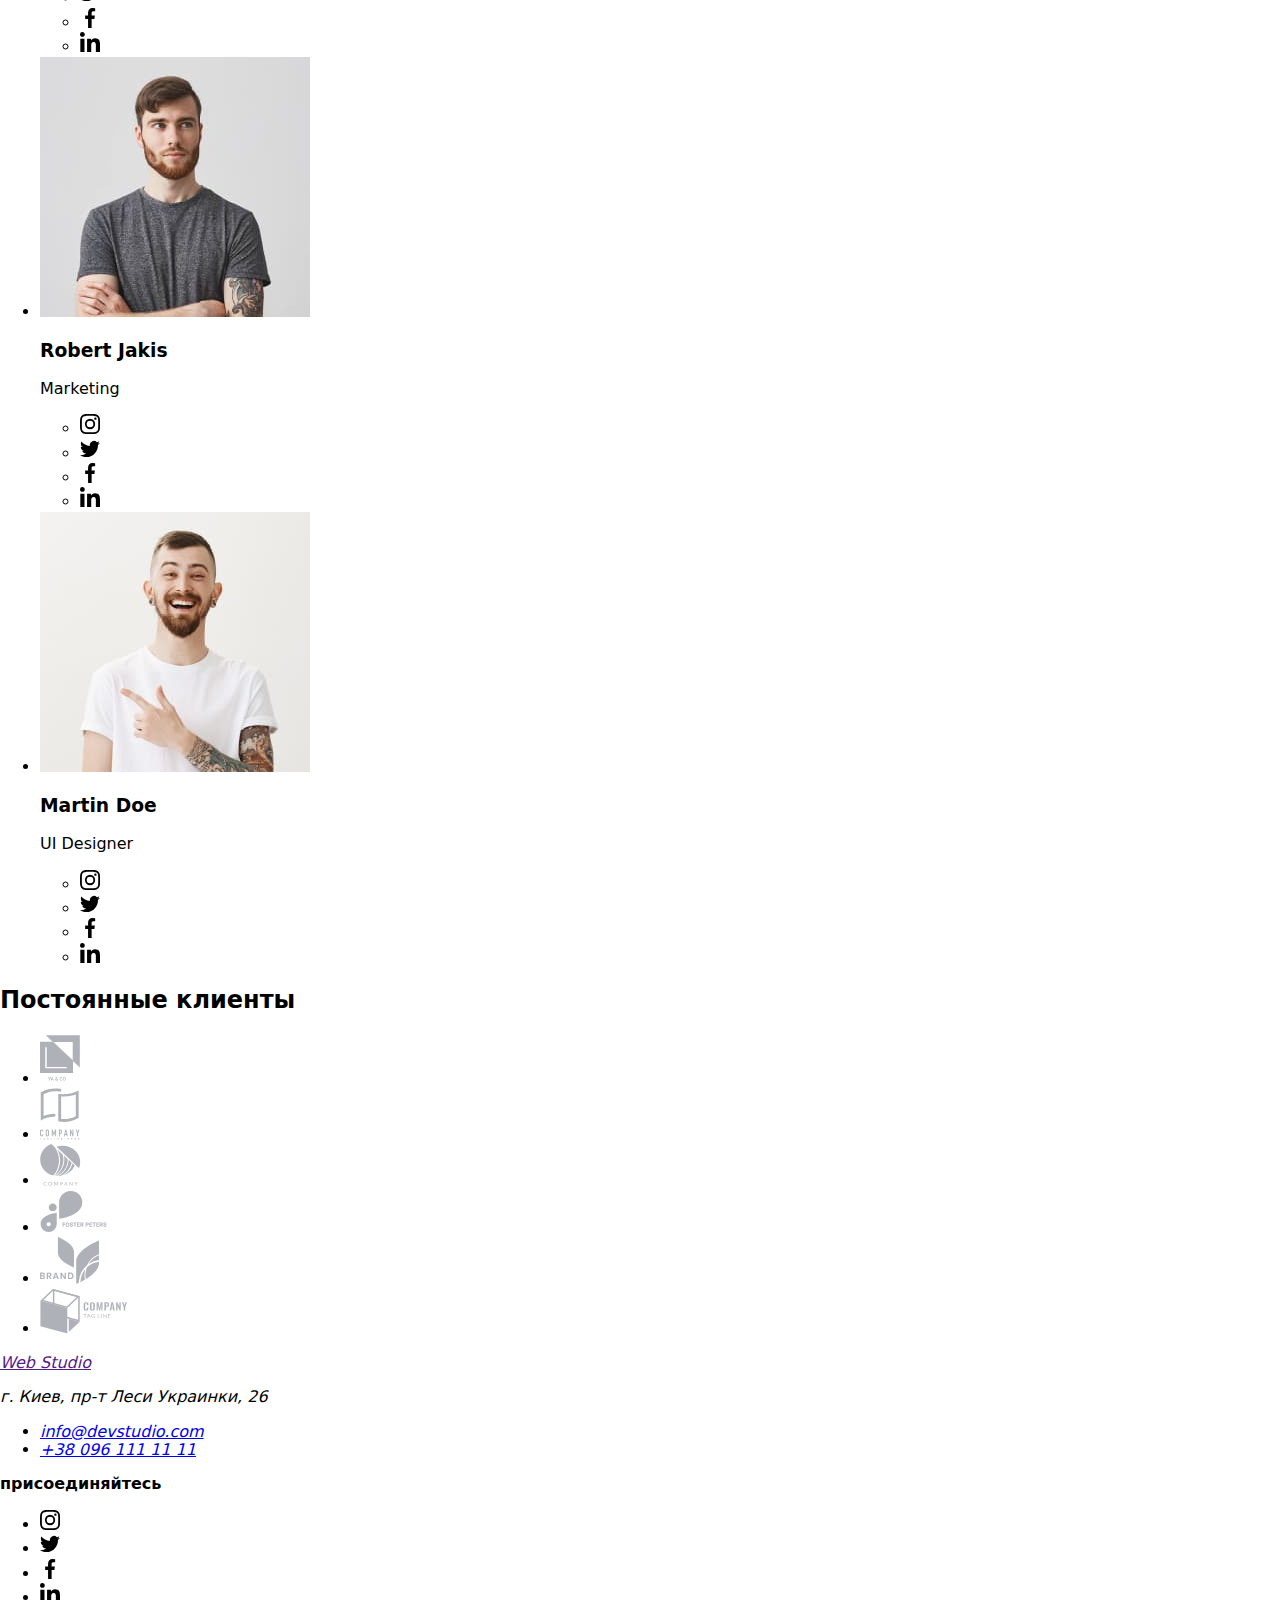
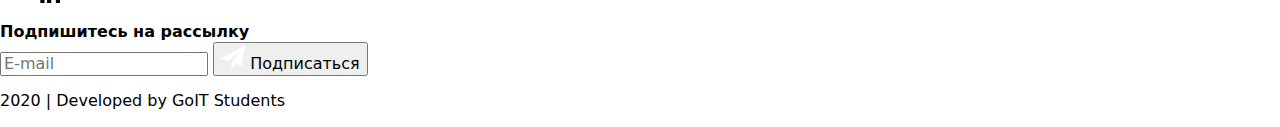
==== commit 8095ad6b: "прогресс" ====
--- a/index.html
+++ b/index.html
@@ -11,7 +11,7 @@
       rel="stylesheet"
       href="https://cdnjs.cloudflare.com/ajax/libs/modern-normalize/0.6.0/modern-normalize.min.css"
     />
-    <link rel="stylesheet" href="./main.css" />
+    <link rel="stylesheet" href="./dist/css/main.min.css" />
   </head>
   <body>
     <header>
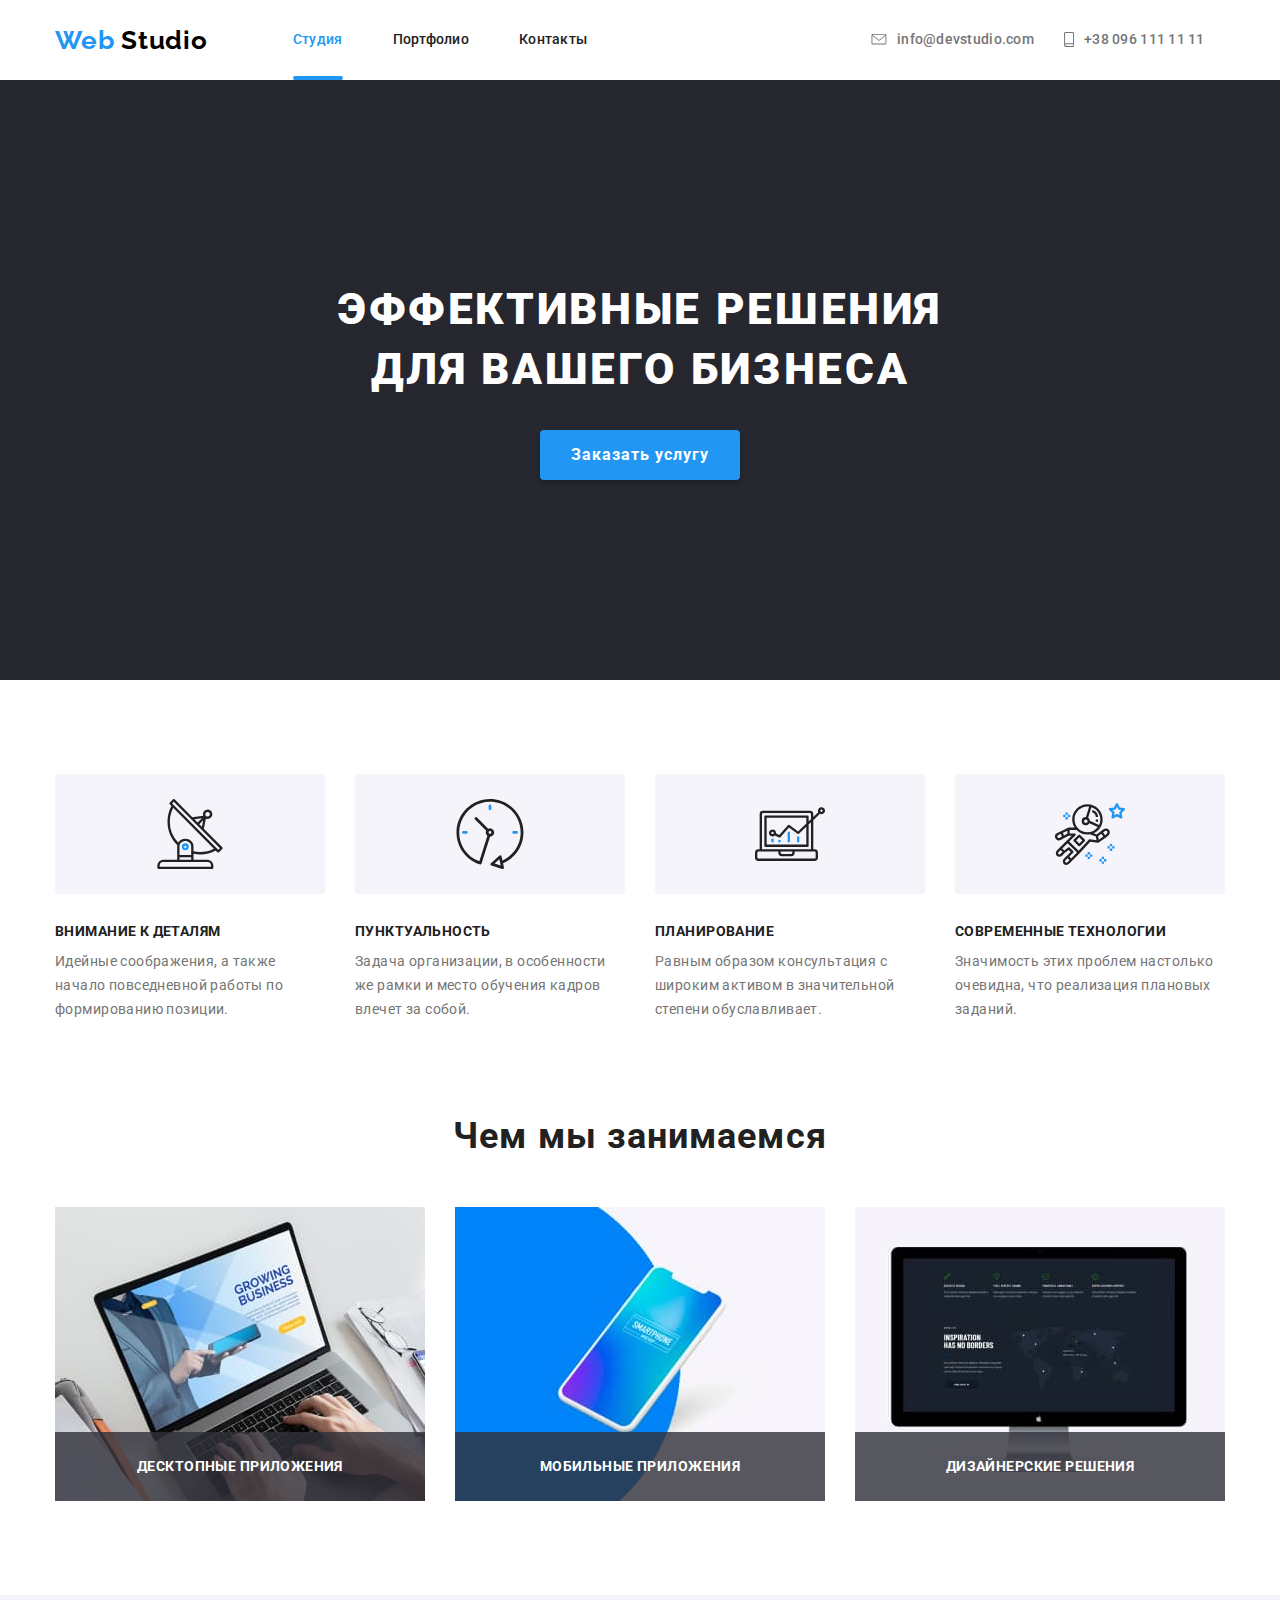
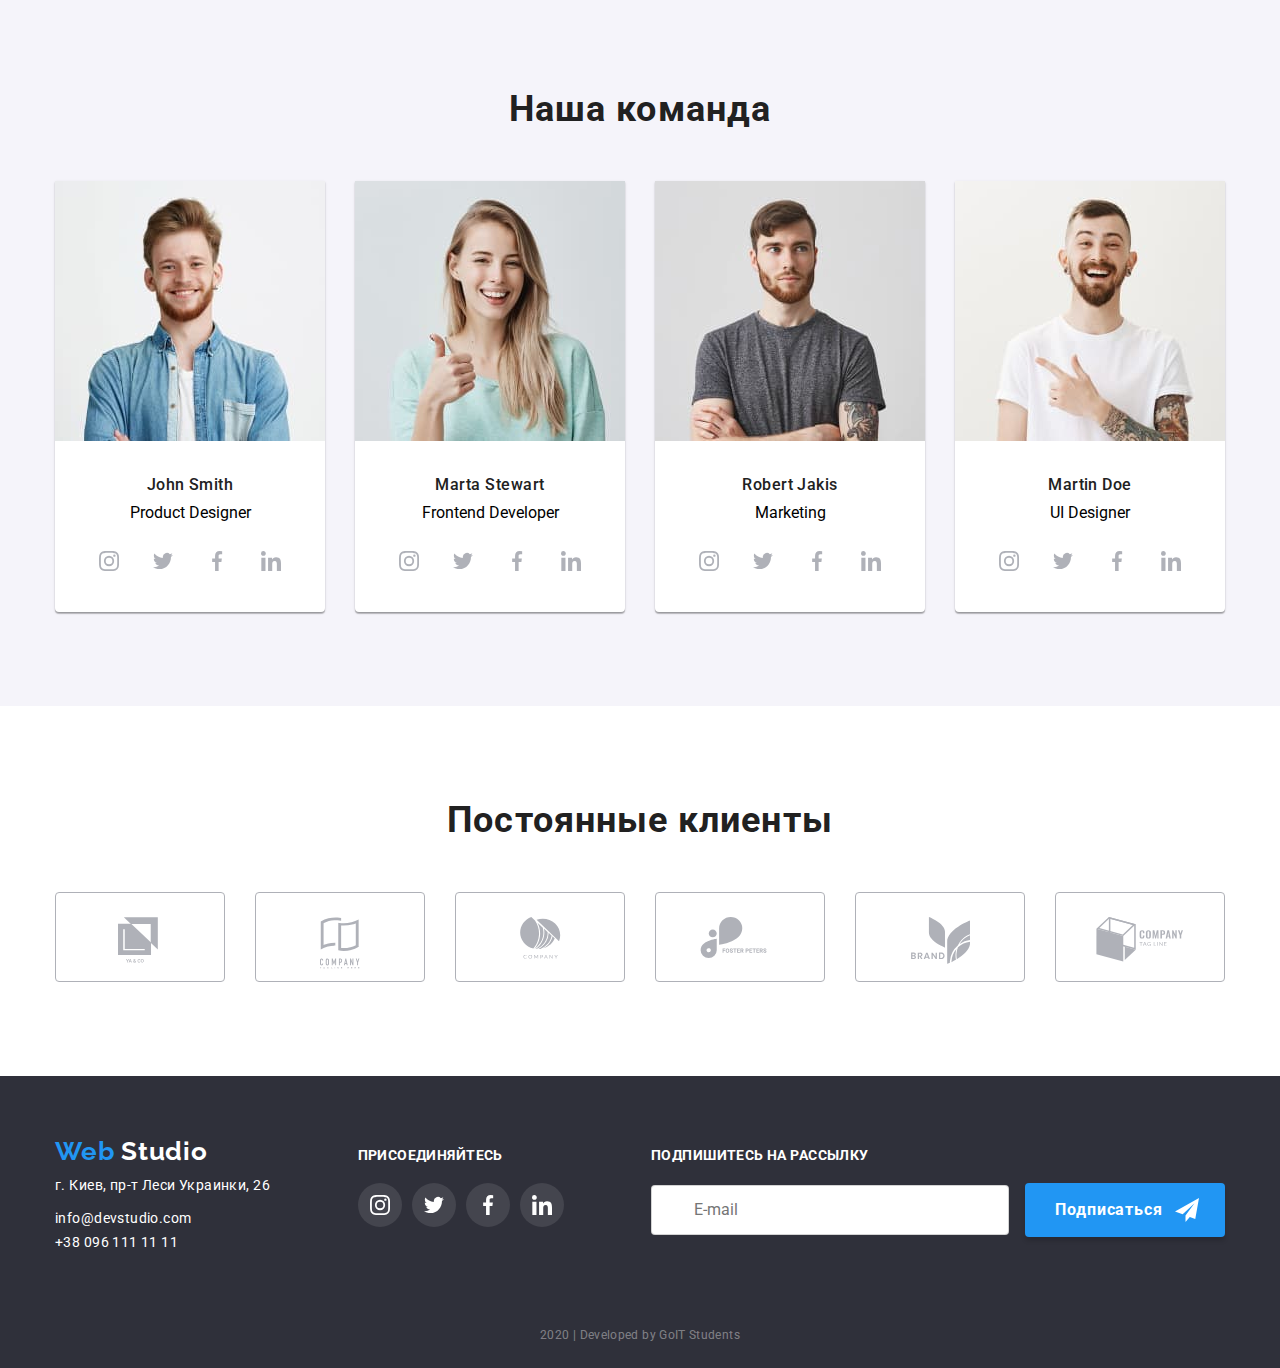
==== commit 959ef504: "подключение" ====
--- a/index.html
+++ b/index.html
@@ -11,7 +11,7 @@
       rel="stylesheet"
       href="https://cdnjs.cloudflare.com/ajax/libs/modern-normalize/0.6.0/modern-normalize.min.css"
     />
-    <link rel="stylesheet" href="./dist/css/main.min.css" />
+    <link rel="stylesheet" href="./css/main.min.css" />
   </head>
   <body>
     <header>
--- a/css/main.min.css
+++ b/css/main.min.css
@@ -0,0 +1,2 @@
+html{-webkit-box-sizing:border-box;box-sizing:border-box}*,*::before,*::after{-webkit-box-sizing:inherit;box-sizing:inherit}body{font-family:"Roboto",sans-serif;font-style:normal}.container{margin-left:auto;margin-right:auto;width:1200px;padding-left:15px;padding-right:15px}.main-conteiner{display:-webkit-box;display:-ms-flexbox;display:flex;-webkit-box-align:center;-ms-flex-align:center;align-items:center;margin-top:0;margin-bottom:0;padding-left:0}.font{background:#f5f4fa}a{text-decoration:none}ul{list-style:none}h1{margin-top:0;margin-bottom:0;font-weight:900;font-size:44px;line-height:1.36;letter-spacing:0.06em;text-transform:uppercase;color:#fff}h2{color:#212121;font-weight:700;font-size:36px;line-height:1.16;text-align:center;letter-spacing:0.03em}h3{color:#212121;font-weight:700;font-size:18px;line-height:2;letter-spacing:0.06em}.section{padding-top:94px}.section2{padding-top:94px;padding-bottom:94px}.footer{background:#2f303a;padding-top:60px;padding-bottom:21px}.main-conteiner2{display:-webkit-box;display:-ms-flexbox;display:flex;-webkit-box-align:baseline;-ms-flex-align:baseline;align-items:baseline;-webkit-box-pack:justify;-ms-flex-pack:justify;justify-content:space-between;margin-bottom:68px}.footer-elements,.subscribe,.footer-addres{display:block}.logo{font-family:"Raleway",sans-serif;font-weight:700;font-size:26px;line-height:1.19;letter-spacing:0.03em}.blue{color:#2196f3;font-style:normal}.studio{color:black}.site-nav{margin-top:0;margin-bottom:0;margin-left:85px;font-weight:500;font-size:14px;line-height:1.14;letter-spacing:0.02em;display:-webkit-box;display:-ms-flexbox;display:flex;padding-left:0}.link-current{position:relative;display:block;padding-top:32px;padding-bottom:32px;color:#2196f3}.link-current::after{content:"";position:absolute;bottom:0;left:0;height:4px;width:100%;background-color:#2196f3;border-radius:2px}.link{display:block;position:relative;padding-top:32px;padding-bottom:32px;color:#212121;-webkit-transition:color 250ms cubic-bezier(0.4, 0, 0.2, 1);transition:color 250ms cubic-bezier(0.4, 0, 0.2, 1)}.link:hover,.link:focus{color:#2196f3}.link-list{min-width:49px;margin-right:50px}.link-list:last-child{margin-right:0}.contacs{margin-left:auto;display:-webkit-box;display:-ms-flexbox;display:flex;margin-top:0;margin-bottom:0}.contacs .contac+.contac{margin-left:30px}.contac{display:-webkit-box;display:-ms-flexbox;display:flex;-webkit-box-align:center;-ms-flex-align:center;align-items:center;min-width:161px;height:16px;font-weight:500;font-size:14px;line-height:1.14;letter-spacing:0.02em;font-style:normal;color:#757575;cursor:pointer;-webkit-transition:color 250ms cubic-bezier(0.4, 0, 0.2, 1);transition:color 250ms cubic-bezier(0.4, 0, 0.2, 1)}.contac:hover,.contac:focus{color:#2196f3}.icon-eleph,.icon-telep{margin-right:10px;--color3: currentColor}.decide{max-width:1600px;height:600px;margin-left:auto;margin-right:auto;background-image:-webkit-gradient(linear, left top, right top, from(rgba(47,48,58,0.8)), to(rgba(47,48,58,0.8))),url("../goit-markup-hw-04/img/Header.jpg");background-image:linear-gradient(to right, rgba(47,48,58,0.8), rgba(47,48,58,0.8)),url("../goit-markup-hw-04/img/Header.jpg");background-repeat:no-repeat;background-position:center;background-size:cover;background-color:black;text-align:center;padding-top:200px;padding-bottom:200px}.business{width:696px;margin-left:auto;margin-right:auto;margin-bottom:30px}.buttom-footer{display:inline-block;min-width:200px;padding:10px 28px;text-align:center;color:#fff;border-radius:4px;background-color:#2196f3;font-weight:700;font-size:16px;line-height:1.87;letter-spacing:0.06em;-webkit-box-shadow:0px 4px 4px rgba(0,0,0,0.15);box-shadow:0px 4px 4px rgba(0,0,0,0.15)}.icon-diagram{display:block;width:270px;height:120px;border-radius:4px;background:#f5f4fa;margin-bottom:30px}.icon-clock{display:inline-block;margin:25px 100px}.info-li+.info-li{margin-left:30px}.text{margin-top:0;margin-bottom:0;font-weight:400;font-size:14px;line-height:1.71;letter-spacing:0.03em;color:#757575}.quality{font-weight:700;font-size:14px;line-height:1.14;letter-spacing:0.03em;text-transform:uppercase;color:#212121;margin-bottom:10px;margin-top:0}.our-work-list{position:relative;width:370px}.our-work-list+.our-work-list{margin-left:30px}.our-work{margin-bottom:50px;margin-top:0}.block{display:block}.quality-second{position:absolute;bottom:0;margin-top:0;margin-bottom:0;font-weight:700;font-size:14px;line-height:1.14;letter-spacing:0.03em;text-transform:uppercase;color:#fff;min-width:370px;text-align:center;background-color:rgba(47,48,58,0.8);padding:27px 80px 27px 80px}.font{background:#f5f4fa}.our-team{margin-bottom:50px;margin-top:0}.our-people{display:block;width:270px;padding-bottom:24px;background-color:#fff;-webkit-box-shadow:0px 2px 1px rgba(0,0,0,0.2),0px 1px 1px rgba(0,0,0,0.14),0px 1px 3px rgba(0,0,0,0.12);box-shadow:0px 2px 1px rgba(0,0,0,0.2),0px 1px 1px rgba(0,0,0,0.14),0px 1px 3px rgba(0,0,0,0.12);border-radius:0px 0px 4px 4px}.our-people+.our-people{margin-left:30px}.social-network{display:-webkit-box;display:-ms-flexbox;display:flex;margin-left:auto;margin-right:auto;padding-left:0;width:206px}.social-name2{width:44px;height:44px;display:inline-block;border-radius:50%;fill:#afb1b8;-webkit-transition:background-color 250ms cubic-bezier(0.4, 0, 0.2, 1),fill 250ms cubic-bezier(0.4, 0, 0.2, 1);transition:background-color 250ms cubic-bezier(0.4, 0, 0.2, 1),fill 250ms cubic-bezier(0.4, 0, 0.2, 1)}.social-name2:hover,.social-name2:focus{background-color:#2196f3;fill:#fff}.icon-insta{display:block;margin-right:auto;margin-left:auto;fill:inherit;margin-bottom:12px;margin-top:12px}.network{display:block;-webkit-box-pack:justify;-ms-flex-pack:justify;justify-content:space-between}.network+.network{margin-left:10px}.photo{margin-bottom:30px}.name{margin-bottom:10px;text-align:center;font-weight:500;font-size:16px;line-height:1.18;letter-spacing:0.03em;color:#212121;margin-top:0}.profession{margin-bottom:16px;text-align:center;margin-top:0;font-weight:400;font-size:16px;line-height:1.18}.clients{margin-top:0;margin-bottom:50px}.our-clients-name{display:block;width:170px;height:90px;border:1px solid #afb1b8;-webkit-box-sizing:border-box;box-sizing:border-box;border-radius:4px;cursor:pointer;transition:border-color 250ms cubic-bezier(0.4, 0, 0.2, 1),--color5 250ms cubic-bezier(0.4, 0, 0.2, 1)}.our-clients-name:hover,.our-clients-name:focus{border-color:#2196f3;--color5: #2196f3}.our-clients+.our-clients{margin-left:30px}.clients-logo1{display:block;margin-left:auto;margin-right:auto;margin-top:24px;margin-bottom:24px;--color5: inherit}.footer-studio{color:#fff;font-style:normal;margin-top:0}.footer-addres p{margin-bottom:9px}.footer-logo{display:inline-block;font-family:"Raleway",sans-serif;font-weight:700;font-size:26px;line-height:1.19;letter-spacing:0.03em;margin-bottom:8px}.footer-addres{font-weight:400;font-size:14px;line-height:1.71;letter-spacing:0.03em}.cotacs-details{display:inline-block;margin-left:auto;margin-bottom:8px}.cotacs-details:last-child{margin-bottom:0}.mail2{margin-top:0;margin-bottom:0;padding:0}.footer-act{color:#fff;font-weight:700;font-size:14px;line-height:1.14;letter-spacing:0.03em;text-transform:uppercase;display:inline-block;margin-bottom:20px}.social-network2{display:-webkit-box;display:-ms-flexbox;display:flex;padding:0;margin-top:0;margin-bottom:0}.social-name{color:#afb1b8;width:44px;height:44px;display:inline-block;border-radius:50%;background-size:20px;background-color:rgba(255,255,255,0.1);-webkit-transition:background-color 250ms cubic-bezier(0.4, 0, 0.2, 1);transition:background-color 250ms cubic-bezier(0.4, 0, 0.2, 1)}.social-name:hover,.social-name:focus{background-color:#2196f3}.icon-twitter{display:inline-block;margin:12px 12px;fill:#fff}.form-field{position:relative;display:-webkit-box;display:-ms-flexbox;display:flex;-webkit-box-orient:vertical;-webkit-box-direction:normal;-ms-flex-direction:column;flex-direction:column;margin-bottom:28px}.form-footer{width:358px;min-height:50px}.buttom{position:relative;display:inline-block;border-color:transparent;min-width:200px;min-height:50px;margin-left:12px;padding:10px 32px;color:#fff;border-radius:4px;background-color:#2196f3;-webkit-box-shadow:0px 4px 4px rgba(0,0,0,0.15);box-shadow:0px 4px 4px rgba(0,0,0,0.15);padding-left:0;font-weight:700;font-size:16px;line-height:1.87;letter-spacing:0.06em}.icon-footer{position:absolute;right:28px;top:13px;bottom:13px;left:148px}.source{color:rgba(255,255,255,0.4);font-weight:400;font-size:12px;line-height:2;text-align:center;letter-spacing:0.03em;margin-bottom:0;margin-top:0}.backdrop{position:fixed;left:0;top:0;width:100%;height:100%;z-index:1;background:rgba(0,0,0,0.2);-webkit-transition:opacity 250ms cubic-bezier(0.4, 0, 0.2, 1);transition:opacity 250ms cubic-bezier(0.4, 0, 0.2, 1)}.backdrop.is-hidden{opacity:0;pointer-events:none}.modal{position:absolute;left:50%;top:50%;-webkit-transform:translate(-50%, -50%);transform:translate(-50%, -50%);max-height:calc(100% - 30px);max-width:calc(100% - 30px);overflow:auto;background:#fff;-webkit-box-shadow:0px 2px 1px rgba(0,0,0,0.2),0px 1px 1px rgba(0,0,0,0.14),0px 1px 3px rgba(0,0,0,0.12);box-shadow:0px 2px 1px rgba(0,0,0,0.2),0px 1px 1px rgba(0,0,0,0.14),0px 1px 3px rgba(0,0,0,0.12);border-radius:4px}.js-speker-form{position:relative;padding:40px}.form-text{display:inline-block;margin-bottom:30px;font-weight:700;font-size:20px;line-height:1.15;text-align:center;letter-spacing:0.03em;color:#212121}.form-close{position:absolute;top:8px;right:8px;width:30px;height:30px;background:#fff;border:1px solid rgba(0,0,0,0.1);-webkit-box-sizing:border-box;box-sizing:border-box;border-radius:15px;-webkit-transition:fill 250ms cubic-bezier(0.4, 0, 0.2, 1);transition:fill 250ms cubic-bezier(0.4, 0, 0.2, 1)}.close{display:block;margin:9px 9px}.form-close:hover{fill:#2196f3}.close{fill:inherit}.form-list{padding-left:0;margin-top:0;margin-bottom:20px}.form-field{position:relative;display:-webkit-box;display:-ms-flexbox;display:flex;-webkit-box-orient:vertical;-webkit-box-direction:normal;-ms-flex-direction:column;flex-direction:column;margin-bottom:28px}.form-field:last-child{margin-bottom:0}.form-field input{height:40px;padding-left:42px;margin-top:0;border:1px solid rgba(33,33,33,0.2);-webkit-box-sizing:border-box;box-sizing:border-box;border-radius:4px}.form-field textarea{min-height:120px;padding-left:16px;padding-top:12px;border:1px solid rgba(33,33,33,0.2);-webkit-box-sizing:border-box;box-sizing:border-box;border-radius:4px}.form-field label{font-weight:400;font-size:14px;line-height:1.14;letter-spacing:0.01em;color:#757575}.form-button{display:-webkit-box;display:-ms-flexbox;display:flex;width:200px;height:50px;margin-right:auto;margin-left:auto;border-color:transparent;padding:10px 55px;font-weight:700;font-size:16px;line-height:1.87;letter-spacing:0.06em;color:#fff;background:#2196f3;-webkit-box-shadow:0px 4px 4px rgba(0,0,0,0.15);box-shadow:0px 4px 4px rgba(0,0,0,0.15);border-radius:4px;-webkit-transition:background-color 250ms cubic-bezier(0.4, 0, 0.2, 1);transition:background-color 250ms cubic-bezier(0.4, 0, 0.2, 1)}.form-button:hover{background-color:#188ce8;-webkit-box-shadow:0px 4px 4px rgba(0,0,0,0.15);box-shadow:0px 4px 4px rgba(0,0,0,0.15);border-radius:4px}.form-input:focus+.form-label,.form-input:not(:placeholder-shown)+.form-label{color:#2196f3;-webkit-transform:translate(-25px, -40px);transform:translate(-25px, -40px);margin-bottom:4px}.form-label{position:absolute;top:50%;left:42px;-webkit-transform:translateY(-50%);transform:translateY(-50%);-webkit-transition:color 250ms cubic-bezier(0.4, 0, 0.2, 1),-webkit-transform 250ms cubic-bezier(0.4, 0, 0.2, 1);transition:color 250ms cubic-bezier(0.4, 0, 0.2, 1),-webkit-transform 250ms cubic-bezier(0.4, 0, 0.2, 1);transition:transform 250ms cubic-bezier(0.4, 0, 0.2, 1),color 250ms cubic-bezier(0.4, 0, 0.2, 1);transition:transform 250ms cubic-bezier(0.4, 0, 0.2, 1),color 250ms cubic-bezier(0.4, 0, 0.2, 1),-webkit-transform 250ms cubic-bezier(0.4, 0, 0.2, 1)}.form-comment{position:absolute;width:416px;height:96px;left:16px;top:12px}.form-icon{position:absolute;display:inline-block;margin-right:11px;top:50%;left:19px;-webkit-transform:translateY(-50%);transform:translateY(-50%);-webkit-transition:fill 250ms cubic-bezier(0.4, 0, 0.2, 1);transition:fill 250ms cubic-bezier(0.4, 0, 0.2, 1)}.form-input:focus ~ .form-icon{fill:#2196f3}.checkbox{-webkit-appearance:none;-moz-appearance:none;appearance:none;position:absolute}.form-policy{display:-webkit-box;display:-ms-flexbox;display:flex;-webkit-box-align:center;-ms-flex-align:center;align-items:center;margin-left:auto;margin-right:auto;margin-bottom:30px;width:432px}.checkbox-icon{display:inline-block;width:15px;height:15px;border:2px solid #212121;border-radius:4px}.checkbox:checked+.checkbox-icon{border-color:#2196f3;background-image:url(./img/icon-check.svg);background-size:contain;background-origin:border-box}.form-doc{margin-left:8.38px;font-weight:400;font-size:14px;line-height:1.71;letter-spacing:0.03em;color:#757575}.form{color:#2196f3;text-decoration:underline}.main-portfolio{padding-top:94px;padding-bottom:94px}.portfolio{margin-top:0;margin-bottom:0;-webkit-box-pack:center;-ms-flex-pack:center;justify-content:center;margin-bottom:50px}.list-portfolio{display:block}.list-portfolio+.list-portfolio{margin-left:8px}.button{display:inline-block;min-width:103px;padding:6px 22px;background:#f5f4fa;border-radius:4px;margin:0;font-weight:500;font-size:16px;line-height:1.62;letter-spacing:0.03em;color:#212121;text-align:center}.list-items{color:#212121;-webkit-transition:color 250ms cubic-bezier(0.4, 0, 0.2, 1),background-color 250ms cubic-bezier(0.4, 0, 0.2, 1),-webkit-box-shadow 250ms cubic-bezier(0.4, 0, 0.2, 1);transition:color 250ms cubic-bezier(0.4, 0, 0.2, 1),background-color 250ms cubic-bezier(0.4, 0, 0.2, 1),-webkit-box-shadow 250ms cubic-bezier(0.4, 0, 0.2, 1);transition:color 250ms cubic-bezier(0.4, 0, 0.2, 1),background-color 250ms cubic-bezier(0.4, 0, 0.2, 1),box-shadow 250ms cubic-bezier(0.4, 0, 0.2, 1);transition:color 250ms cubic-bezier(0.4, 0, 0.2, 1),background-color 250ms cubic-bezier(0.4, 0, 0.2, 1),box-shadow 250ms cubic-bezier(0.4, 0, 0.2, 1),-webkit-box-shadow 250ms cubic-bezier(0.4, 0, 0.2, 1)}.list-items:hover,.list-items:focus{color:#fff;background-color:#2196f3;-webkit-box-shadow:0px 2px 2px rgba(0,0,0,0.12),0px 1px 2px rgba(0,0,0,0.08),0px 3px 1px rgba(0,0,0,0.1);box-shadow:0px 2px 2px rgba(0,0,0,0.12),0px 1px 2px rgba(0,0,0,0.08),0px 3px 1px rgba(0,0,0,0.1)}.our-service{padding-left:0;margin-bottom:0;margin-top:0;display:-webkit-box;display:-ms-flexbox;display:flex;-ms-flex-wrap:wrap;flex-wrap:wrap}.our-photo{width:370px;margin-right:30px;margin-bottom:30px}.our-photo:nth-child(3n){margin-right:0}.our-photo:nth-last-child(-n+3){margin-bottom:0}.our-photo-name{display:block;width:372px;background:#fff;border:1px solid #eeeeee;-webkit-box-sizing:border-box;box-sizing:border-box;cursor:pointer;-webkit-transition:border 250ms cubic-bezier(0.4, 0, 0.2, 1),-webkit-box-sizing 250ms cubic-bezier(0.4, 0, 0.2, 1),-webkit-box-shadow 250ms cubic-bezier(0.4, 0, 0.2, 1);transition:border 250ms cubic-bezier(0.4, 0, 0.2, 1),-webkit-box-sizing 250ms cubic-bezier(0.4, 0, 0.2, 1),-webkit-box-shadow 250ms cubic-bezier(0.4, 0, 0.2, 1);transition:border 250ms cubic-bezier(0.4, 0, 0.2, 1),box-sizing 250ms cubic-bezier(0.4, 0, 0.2, 1),box-shadow 250ms cubic-bezier(0.4, 0, 0.2, 1);transition:border 250ms cubic-bezier(0.4, 0, 0.2, 1),box-sizing 250ms cubic-bezier(0.4, 0, 0.2, 1),box-shadow 250ms cubic-bezier(0.4, 0, 0.2, 1),-webkit-box-sizing 250ms cubic-bezier(0.4, 0, 0.2, 1),-webkit-box-shadow 250ms cubic-bezier(0.4, 0, 0.2, 1)}.our-photo-name:hover,.our-photo-name:focus{border:1px solid #eeeeee;-webkit-box-sizing:border-box;box-sizing:border-box;-webkit-box-shadow:1px 4px 6px rgba(0,0,0,0.16),0px 4px 4px rgba(0,0,0,0.06),0px 1px 1px rgba(0,0,0,0.12);box-shadow:1px 4px 6px rgba(0,0,0,0.16),0px 4px 4px rgba(0,0,0,0.06),0px 1px 1px rgba(0,0,0,0.12)}.product-overlay{width:370px;min-height:294px;position:relative;overflow:hidden}.text-overlay{position:absolute;min-width:322px;padding:63px 24px;left:0;top:0;width:100%;height:100%;background:rgba(33,150,243,0.9);-webkit-transform:translateY(101%);transform:translateY(101%);-webkit-transition:-webkit-transform 250ms cubic-bezier(0.4, 0, 0.2, 1);transition:-webkit-transform 250ms cubic-bezier(0.4, 0, 0.2, 1);transition:transform 250ms cubic-bezier(0.4, 0, 0.2, 1);transition:transform 250ms cubic-bezier(0.4, 0, 0.2, 1), -webkit-transform 250ms cubic-bezier(0.4, 0, 0.2, 1)}.our-photo:hover .text-overlay,.our-photo:focus-within .text-overlay{-webkit-transform:translateY(0);transform:translateY(0)}.text-overlay2{display:inline-block;font-family:"Roboto",sans-serif;font-weight:400;font-size:18px;line-height:1.55;letter-spacing:0.03em;color:#fff;margin-bottom:0;margin-top:0}.portfolio-poster{display:block;-webkit-box-shadow:inherit;box-shadow:inherit}.heading{display:inline-block;width:322px;min-height:70px;margin:20px 24px}.poster{margin-top:0;margin-bottom:4px}.work{font-weight:400;font-size:16px;line-height:1.85;letter-spacing:0.03em;color:#757575;margin-top:0;margin-bottom:0}
+/*# sourceMappingURL=main.min.css.map */